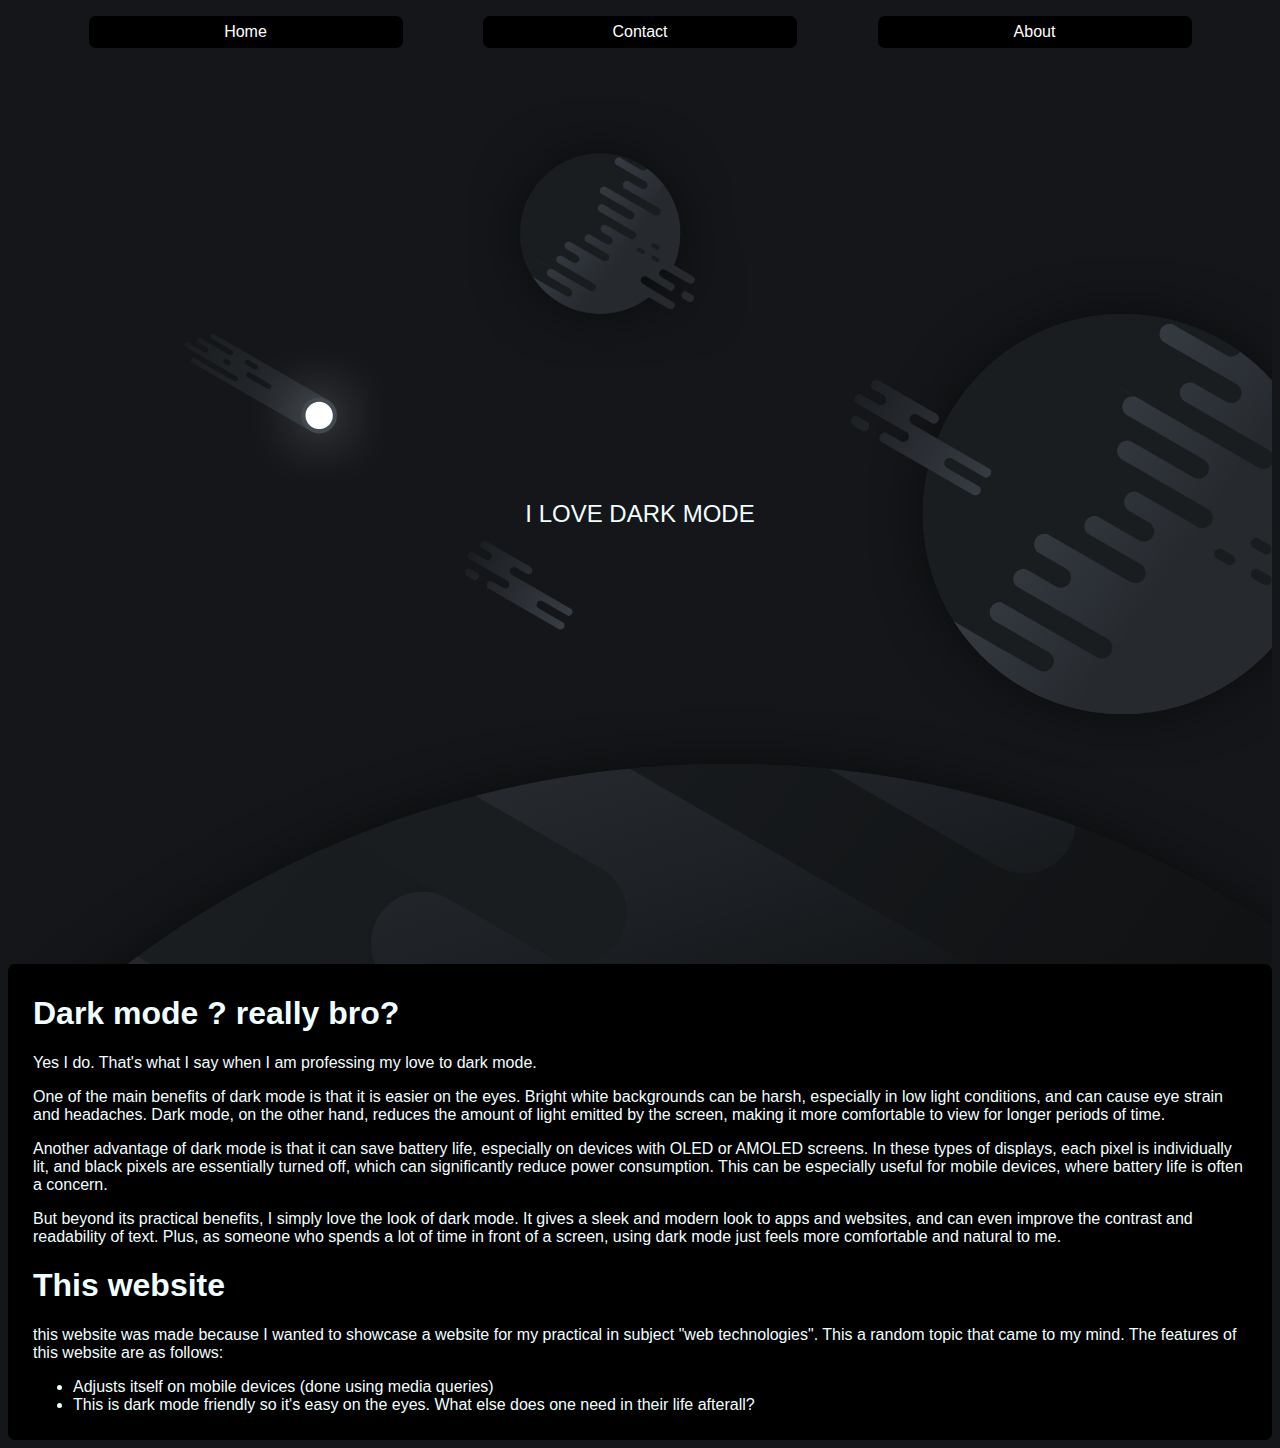
==== listicle/my-list.html @ 0bf55244 "added part 2 of listicle" ====
<!DOCTYPE html>
<html lang="en">
<head>
    <meta charset="UTF-8">
    <meta http-equiv="X-UA-Compatible" content="IE=edge">
    <meta name="viewport" content="width=device-width, initial-scale=1.0">
    <title>MY sample website</title>
    <link rel="stylesheet" href="style.css">
</head>
<body>
<div class="myHeader">
    <ul>
        <li><a href="">Home</a></li>
        <li><a href="">Contact</a></li>
        <li><a href="">About</a></li>
        
    </ul>
</div>
<div id="bgContainer"> <div>I LOVE DARK MODE</div> </div>
<div class="textContainer">
    <h1>Dark mode ? really bro?</h1>
    <p>Yes I do. That's what I say when I am professing my love to dark mode.</p>
    <p>One of the main benefits of dark mode is that it is easier on the eyes. Bright white backgrounds can be harsh, especially in low light conditions, and can cause eye strain and headaches. Dark mode, on the other hand, reduces the amount of light emitted by the screen, making it more comfortable to view for longer periods of time.</p>
    <p>Another advantage of dark mode is that it can save battery life, especially on devices with OLED or AMOLED screens. In these types of displays, each pixel is individually lit, and black pixels are essentially turned off, which can significantly reduce power consumption. This can be especially useful for mobile devices, where battery life is often a concern.</p>
    <p>But beyond its practical benefits, I simply love the look of dark mode. It gives a sleek and modern look to apps and websites, and can even improve the contrast and readability of text. Plus, as someone who spends a lot of time in front of a screen, using dark mode just feels more comfortable and natural to me.</p>
    <h1>This website</h1>
    <p>this website was made because I wanted to showcase a website for my practical in subject "web technologies". This a random topic that came to my mind. The features of this website are as follows: 
        <ul>
            <li>Adjusts itself on mobile devices (done using media queries)</li>
            <li>This is dark mode friendly so it's easy on the eyes. What else does one need in their life afterall?</li>
        </ul>
    </p>
</div>

</body>
</html>
---- listicle/style.css ----
body {
    background-color: #141619;
    font-family: 'Segoe UI', Tahoma, Geneva, Verdana, sans-serif;
}

.myHeader ul{
    display: flex;
    flex-direction: row;
    list-style: none;
    justify-content: space-evenly;
    /* background-color: black; */
    /* border-radius: 7px; */
    /* height: 1vh; */
    padding: 0;

}

.myHeader a {
    display: inline-block;
    background-color: black;
    /* background-color: #141619; */
    border-radius: 7px;
    padding: 7px;
    width: 300px;
    text-align: center;
    color: white;
    text-decoration: none;
}

#bgContainer {
    background-image: url("black_planets.png");
    background-size: cover;
    height: 100vh;
    display: flex;
    flex-direction: column;
    justify-content: center;

    /* width: 100vw; */
    /* background-attachment: fixed;  */
}

#bgContainer div {
    color: azure;
    font-size: x-large;
    /* font-family: 'Segoe UI', Tahoma, Geneva, Verdana, sans-serif; */
    text-align: center;

}

.textContainer {
    background-color: black;
    color: azure;
    padding: 10px 25px;
    border-radius: 7px;
}

@media screen and (max-width:700px)
{
    #bgContainer 
    {
        height: 50vh;
    }
    .myHeader ul {
        flex-direction: column;
        align-items: center;
    }
    .myHeader ul li {
        margin: 3px;
    }
    .myHeader a {
        width: 80vw;
    }
}
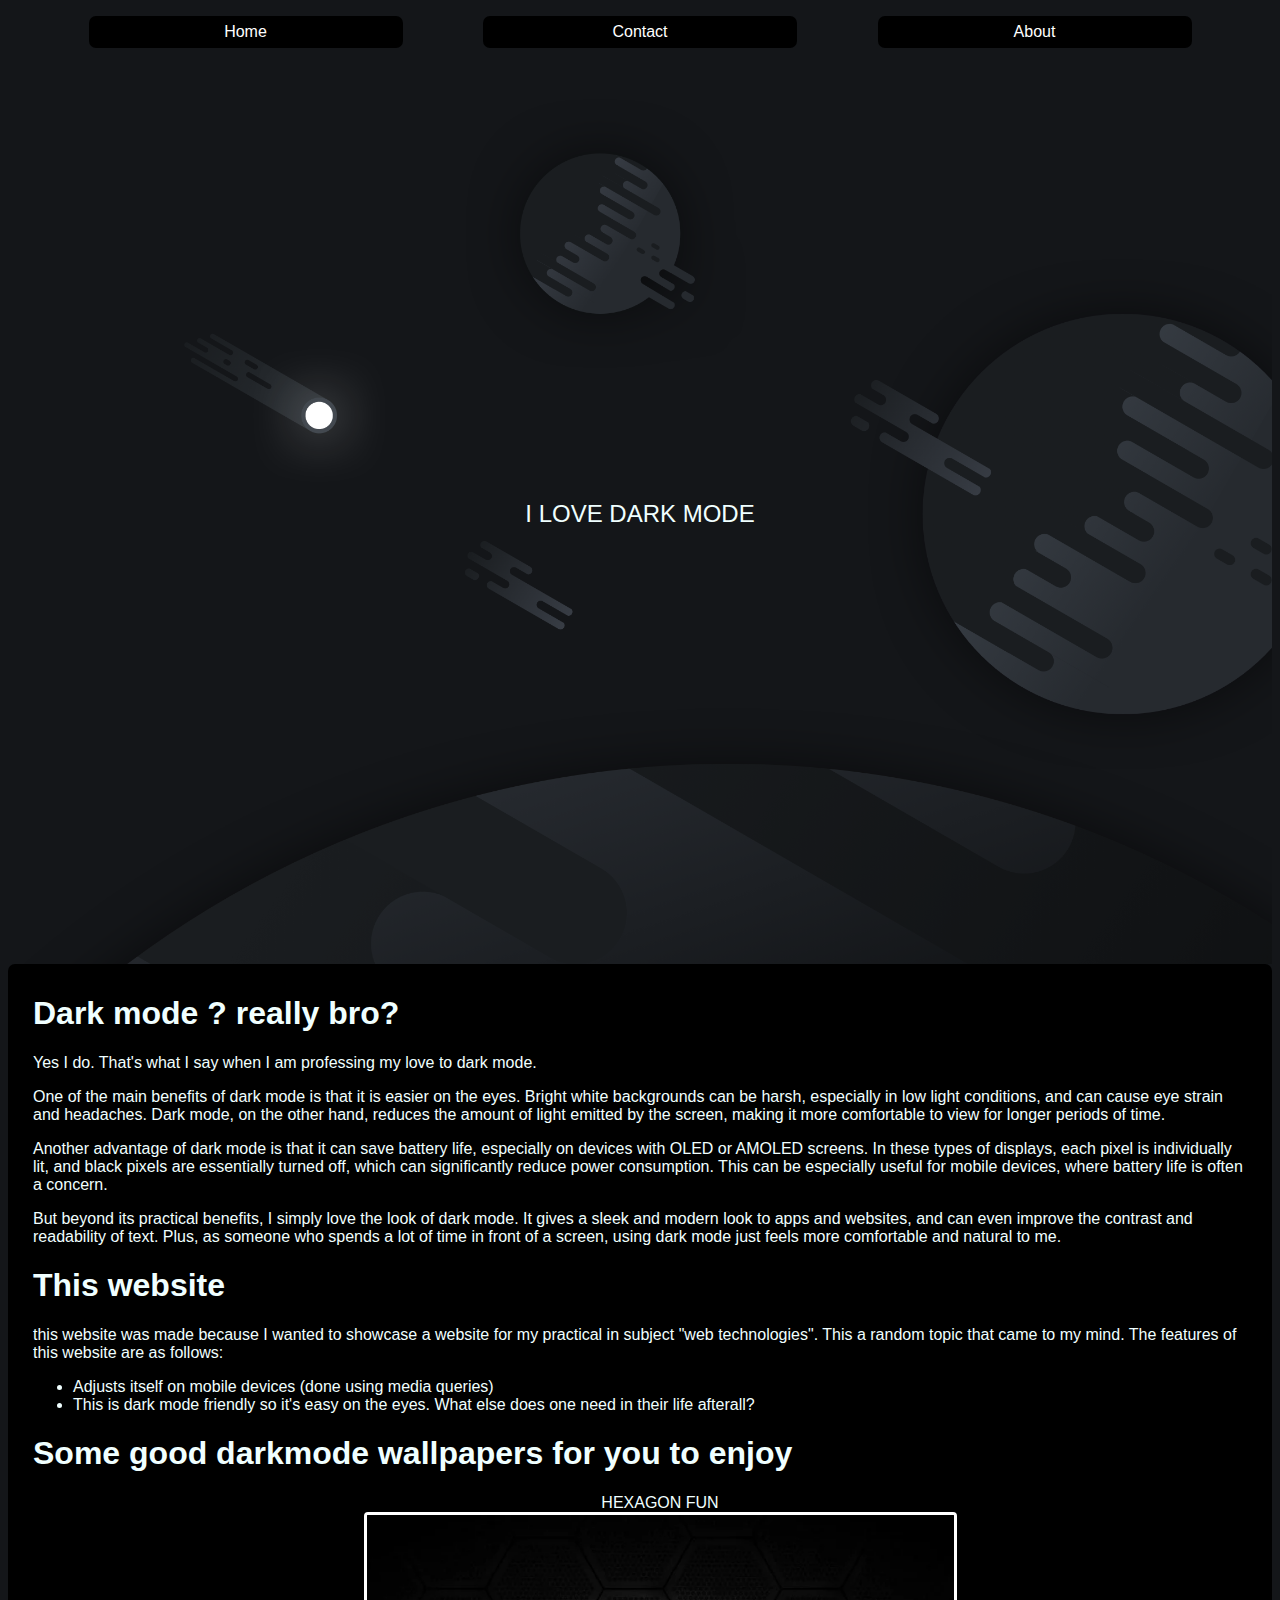
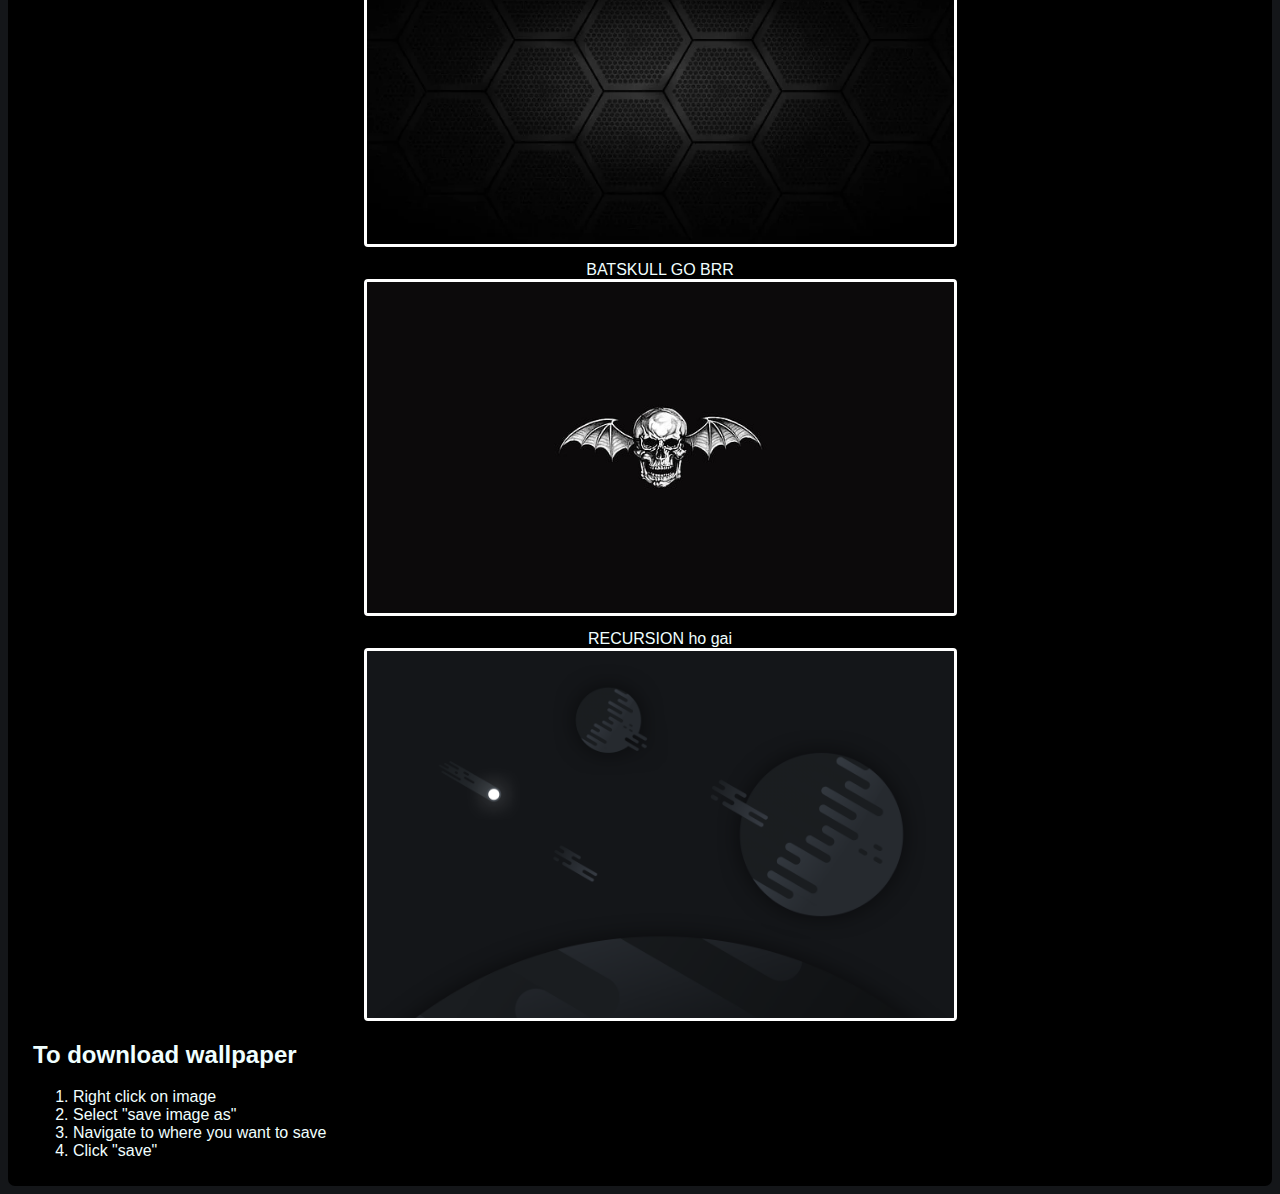
==== commit ebe361d2: "improved listicle part2" ====
--- a/listicle/my-list.html
+++ b/listicle/my-list.html
@@ -30,6 +30,20 @@
             <li>This is dark mode friendly so it's easy on the eyes. What else does one need in their life afterall?</li>
         </ul>
     </p>
+    <h1>Some good darkmode wallpapers for you to enjoy</h1>
+    <ul class="wallpaperList">
+        <li>HEXAGON FUN <br> <img src="hexagon.webp"></li>
+        <li>BATSKULL GO BRR <br> <img src="batskull.jpg"></li>
+        <li>RECURSION ho gai <br> <img src="black_planets.png"></li>
+    </ul>
+    <h2>To download wallpaper</h2>
+    <p><ol>
+        <li>Right click on image</li>
+        <li>Select "save image as"</li>
+        <li>Navigate to where you want to save</li>
+        <li>Click "save"</li>
+
+    </ol></p>
 </div>
 
 </body>
--- a/listicle/style.css
+++ b/listicle/style.css
@@ -54,6 +54,23 @@
     border-radius: 7px;
 }
 
+.wallpaperList li{
+    margin: auto;
+    text-align: center;
+    list-style: none;
+    /* border: solid 1px white; */
+    /* border-radius: 6px;    */
+}
+
+.wallpaperList li img {
+    display: block;
+    margin: 0px auto 14px;
+    width: 50%;
+    border: solid 3px white;
+    border-radius: 4px;
+}
+
+
 @media screen and (max-width:700px)
 {
     #bgContainer 
